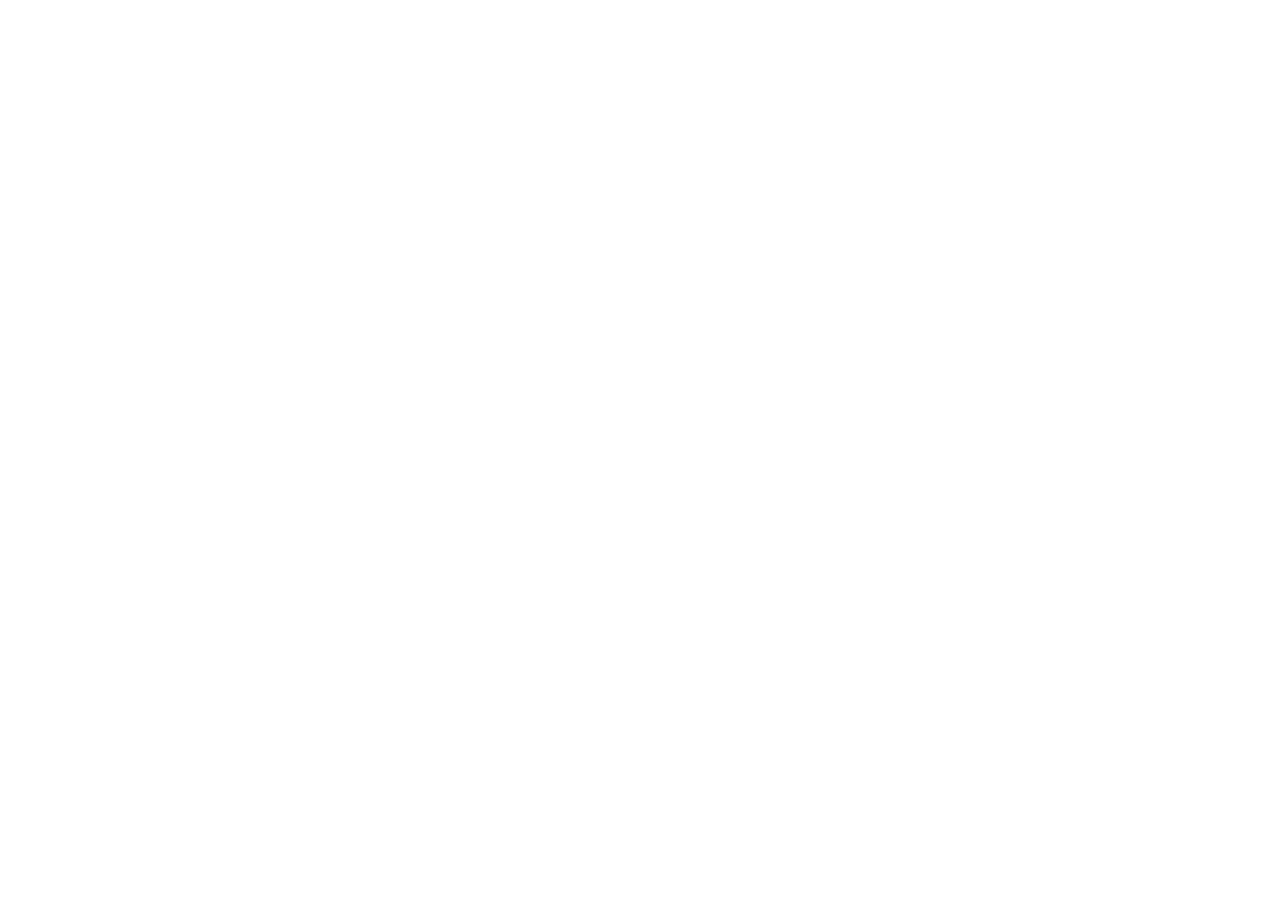
==== index.html @ ad187566 "Create index.html" ====
<!DOCTYPE html>
<html lang="pt-br">
<head>
    <meta charset="UTF-8">
    <meta name="viewport" content="width=device-width, initial-scale=1.0">
    <title>Projeto Redes Sociais</title>
    <link rel="shortcut icon" href="favicon.ico" type="image/x-icon">
</head>
<body>
    
</body>
</html>
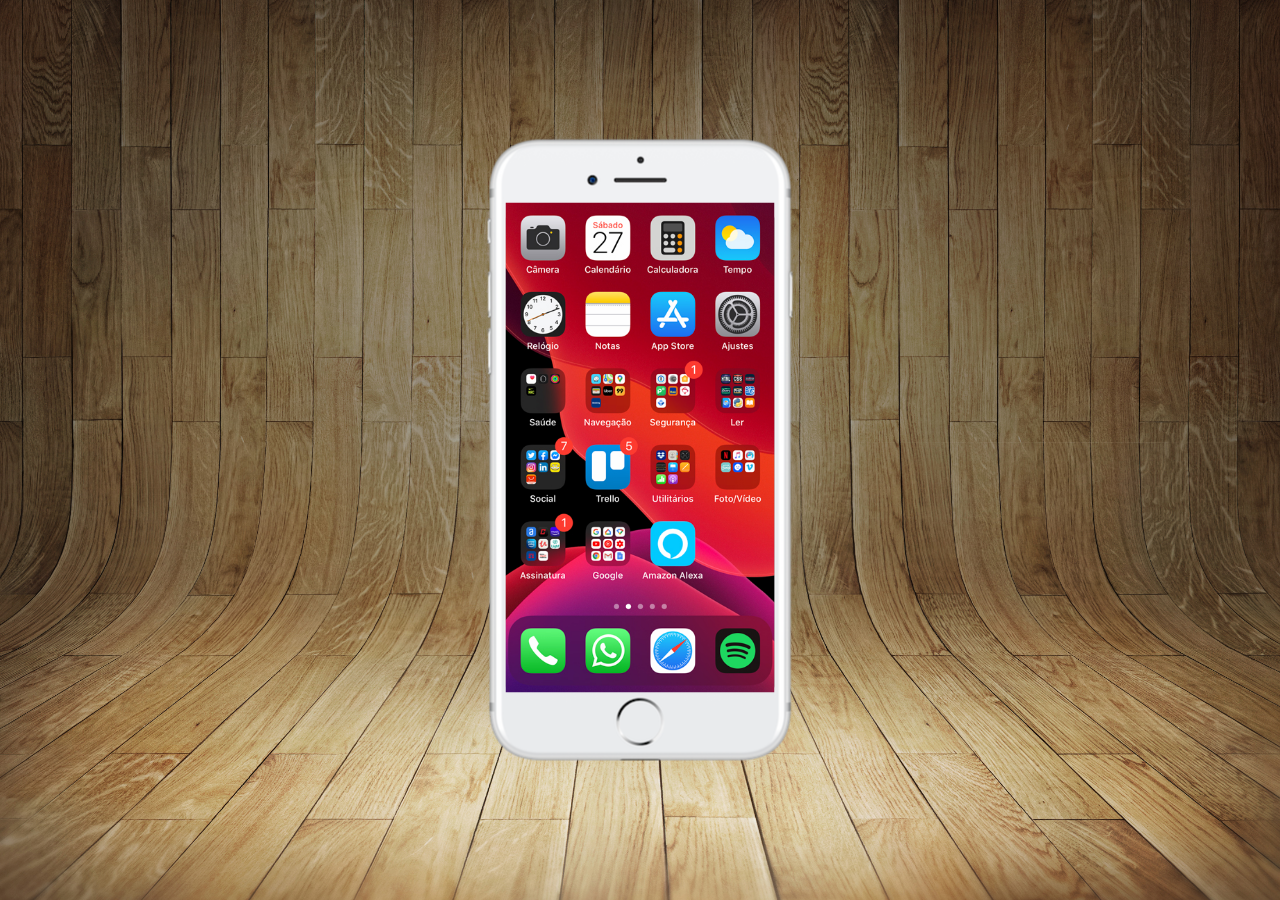
==== commit 12c335d3: "a" ====
--- a/index.html
+++ b/index.html
@@ -5,8 +5,19 @@
     <meta name="viewport" content="width=device-width, initial-scale=1.0">
     <title>Projeto Redes Sociais</title>
     <link rel="shortcut icon" href="favicon.ico" type="image/x-icon">
+    <link rel="stylesheet" href="stilos/style.css">
 </head>
 <body>
+    <main>
+        <section id="telefone">
+            <iframe name="home" id="home" src="home.html" frameborder="0"></iframe>
+
+        </section>
+        <section id="redes-social">
+
+        </section>
+
+    </main>
     
 </body>
 </html>
--- a/stilos/style.css
+++ b/stilos/style.css
@@ -0,0 +1,39 @@
+@charset "UTF-8";
+
+*{
+    margin: 0;
+    padding: 0;
+}
+html,body{
+    height: 100vh;
+    width: 100vw;
+    background-color: #000;
+}
+body{
+    background: url('../imagens/fundo-madeira.jpg') no-repeat top center;
+    background-size: cover;
+    background-attachment: fixed;
+}
+main{
+    height:100vh;
+    position: relative;
+}
+#telefone{
+    position: absolute;
+    height: 627px;
+    width: 311px;
+    top: 50%;
+    left: 50%;
+    transform: translate(-50%, -50%);
+    background: url('../imagens/frame-iphone.png') no-repeat center;
+    
+}
+#home{
+    position: absolute;
+    height: 490px;
+    width: 269px;
+    top: 66px;
+    left: 21px;
+    background: url('../imagens/home.png') no-repeat center;
+    background-size: cover;
+}
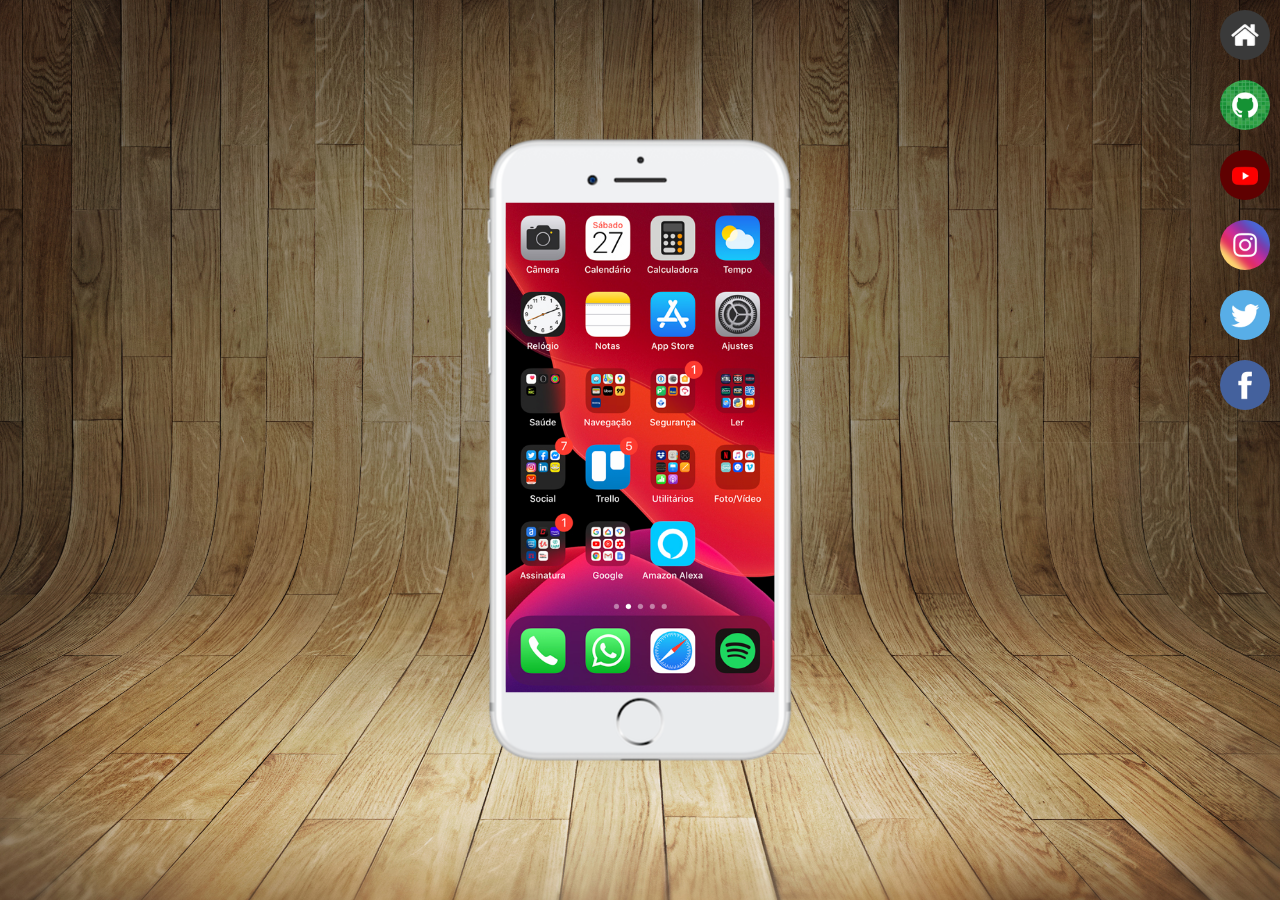
==== commit 0db3474d: "criei botoes na lateral" ====
--- a/index.html
+++ b/index.html
@@ -10,10 +10,16 @@
 <body>
     <main>
         <section id="telefone">
-            <iframe name="home" id="home" src="home.html" frameborder="0"></iframe>
+            <iframe name="tela" id="home" src="home.html" frameborder="0"></iframe>
 
         </section>
         <section id="redes-social">
+            <a href="#" target="tela"><img src="imagens/logo-home.jpg" alt="Home"></a>
+            <a href="#" target="tela"><img src="imagens/logo-github.jpg" alt="GitHub"></a>
+            <a href="#" target="tela"><img src="imagens/logo-youtube.jpg" alt="YouTube"></a>
+            <a href="#" target="tela"><img src="imagens/logo-instagram.jpg" alt="Instagram"></a>
+            <a href="#" target="tela"><img src="imagens/logo-twitter.jpg" alt="Twitter"></a>
+            <a href="#" target="tela"><img src="imagens/logo-facebook.jpg" alt="Facebook"></a>
 
         </section>
 
--- a/stilos/style.css
+++ b/stilos/style.css
@@ -25,8 +25,7 @@
     top: 50%;
     left: 50%;
     transform: translate(-50%, -50%);
-    background: url('../imagens/frame-iphone.png') no-repeat center;
-    
+    background: url('../imagens/frame-iphone.png') no-repeat center;  
 }
 #home{
     position: absolute;
@@ -37,3 +36,24 @@
     background: url('../imagens/home.png') no-repeat center;
     background-size: cover;
 }
+section#redes-social{
+    display: flex;
+    flex-direction: column;
+    justify-content: right;
+    align-items: flex-end;
+    gap: 6px;   
+}
+section#redes-social img{
+    width: 50px;
+    border-radius: 50%;
+    margin-right: 10px;
+    margin-top: 10px;      
+}
+section#redes-social img:hover{
+    transform: scale(1.2);
+    transition: 0.2s;
+    border: 2px solid #fff;
+    box-sizing: border-box;
+    box-shadow: 0px 0px 10px #fff;
+      
+}
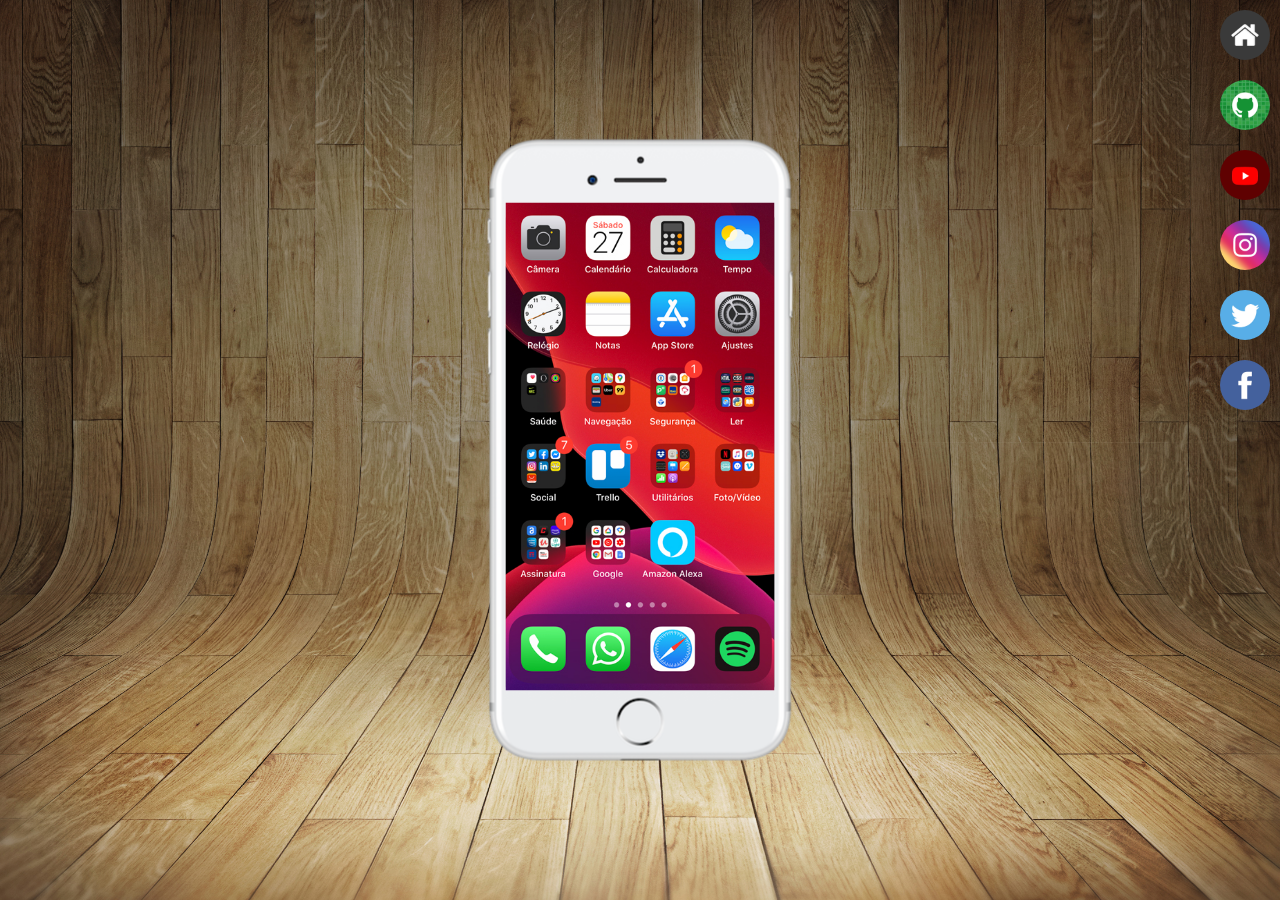
==== commit 71c33be5: "atualizei" ====
--- a/index.html
+++ b/index.html
@@ -14,9 +14,9 @@
 
         </section>
         <section id="redes-social">
-            <a href="#" target="tela"><img src="imagens/logo-home.jpg" alt="Home"></a>
-            <a href="#" target="tela"><img src="imagens/logo-github.jpg" alt="GitHub"></a>
-            <a href="#" target="tela"><img src="imagens/logo-youtube.jpg" alt="YouTube"></a>
+            <a href="home.html" target="tela"><img src="imagens/logo-home.jpg" alt="Home"></a>
+            <a href="github.html" target="tela"><img src="imagens/logo-github.jpg" alt="GitHub"></a>
+            <a href="youtube.html" target="tela"><img src="imagens/logo-youtube.jpg" alt="YouTube"></a>
             <a href="#" target="tela"><img src="imagens/logo-instagram.jpg" alt="Instagram"></a>
             <a href="#" target="tela"><img src="imagens/logo-twitter.jpg" alt="Twitter"></a>
             <a href="#" target="tela"><img src="imagens/logo-facebook.jpg" alt="Facebook"></a>
--- a/stilos/style.css
+++ b/stilos/style.css
@@ -29,7 +29,7 @@
 }
 #home{
     position: absolute;
-    height: 490px;
+    height: 488px;
     width: 269px;
     top: 66px;
     left: 21px;
